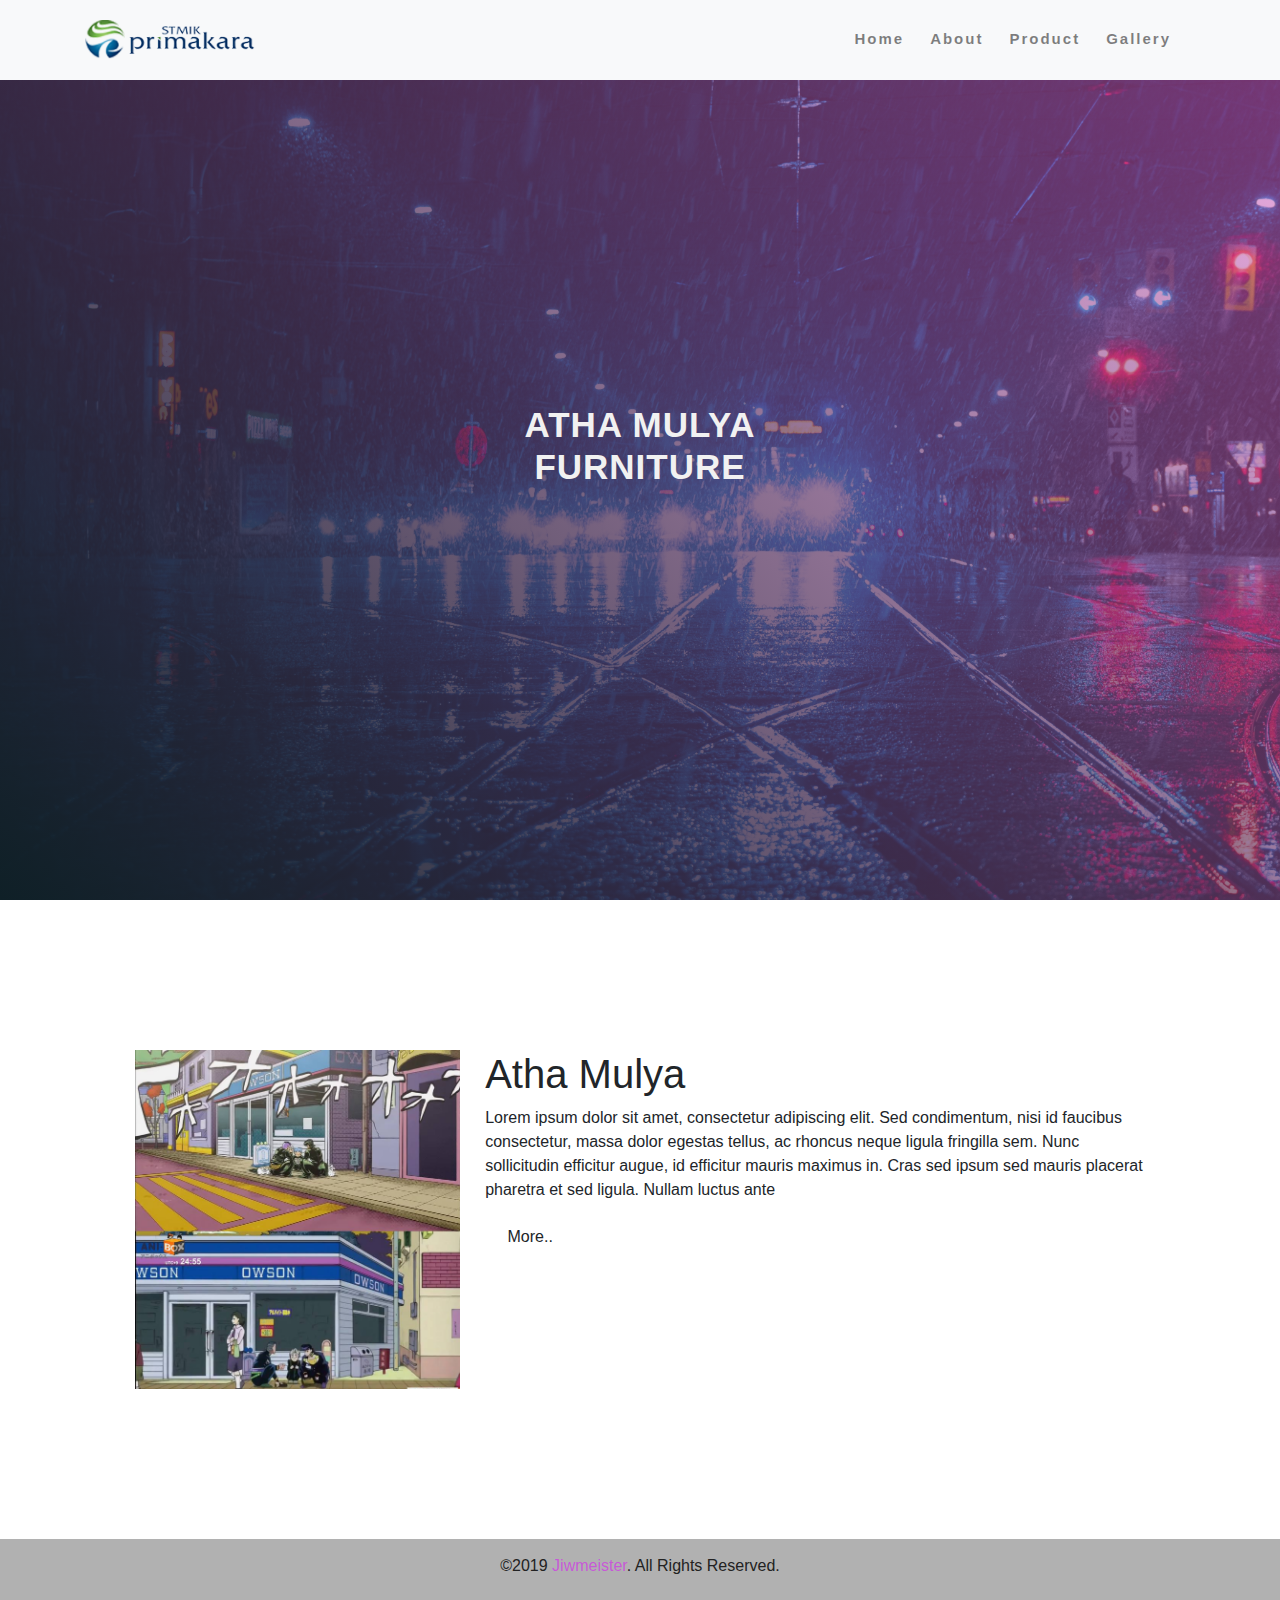
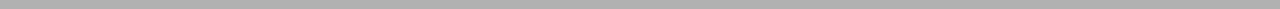
==== index.html @ 8c355d33 "first blood" ====
<!DOCTYPE html>
<html lang="en">

<head>
    <meta charset="UTF-8">
    <meta name="viewport" content="width=device-width, initial-scale=1.0">
    <meta http-equiv="X-UA-Compatible" content="ie=edge">
    <link rel="stylesheet" href="css/style.css">
    <!-- Required meta tags -->
    <meta charset="utf-8">
    <meta name="viewport" content="width=device-width, initial-scale=1, shrink-to-fit=no">

    <!-- Bootstrap CSS -->
    <link rel="stylesheet" href="https://stackpath.bootstrapcdn.com/bootstrap/4.3.1/css/bootstrap.min.css"
        integrity="sha384-ggOyR0iXCbMQv3Xipma34MD+dH/1fQ784/j6cY/iJTQUOhcWr7x9JvoRxT2MZw1T" crossorigin="anonymous">
    <title>Atha Mulya</title>
</head>

<body>

    <!-- Optional JavaScript -->
    <!-- jQuery first, then Popper.js, then Bootstrap JS -->
    <script src="https://code.jquery.com/jquery-3.3.1.slim.min.js"
        integrity="sha384-q8i/X+965DzO0rT7abK41JStQIAqVgRVzpbzo5smXKp4YfRvH+8abtTE1Pi6jizo" crossorigin="anonymous">
    </script>
    <script src="https://cdnjs.cloudflare.com/ajax/libs/popper.js/1.14.7/umd/popper.min.js"
        integrity="sha384-UO2eT0CpHqdSJQ6hJty5KVphtPhzWj9WO1clHTMGa3JDZwrnQq4sF86dIHNDz0W1" crossorigin="anonymous">
    </script>
    <script src="https://stackpath.bootstrapcdn.com/bootstrap/4.3.1/js/bootstrap.min.js"
        integrity="sha384-JjSmVgyd0p3pXB1rRibZUAYoIIy6OrQ6VrjIEaFf/nJGzIxFDsf4x0xIM+B07jRM" crossorigin="anonymous">
    </script>
    <header>
        <div class="container">

            <div class="main-menu-box">
                <div class="content-box">
                    <a href="/">
                        <div class="logo-pic">
                            <img src="/img/prime.png">
                        </div>
                    </a>
                    <nav class="nav-box navbar navbar-expand-lg navbar-light bg-light">
                        <button class="navbar-toggler" type="button" data-toggle="collapse"
                            data-target="#navbarNavDropdown" aria-controls="navbarNavDropdown" aria-expanded="false"
                            aria-label="Toggle navigation">
                            <span class="navbar-toggler-icon"></span>
                        </button>
                        <div class="collapse navbar-collapse" id="navbarNavDropdown">
                            <ul class="menu-nav">
                                <ul class="navbar-nav">
                                    <li class="nav-item">
                                        <a class="nav-link" href="/">Home <span class="sr-only">(current)</span></a>
                                    </li>
                                    <li class="nav-item">
                                        <a class="nav-link" href="profile.html">About</a>
                                    </li>
                                    <li class="nav-item">
                                        <a class="nav-link" href="study.html">Product</a>
                                    </li>
                                    <li class="nav-item">
                                        <a class="nav-link" href="gallery.html">Gallery</a>
                                    </li>
                                </ul>
                            </ul>
                        </div>
                    </nav>

                </div>
            </div>

        </div>
    </header>
    <section class="layout">
        <div class="container">
            <div class="layout-content">
                <h1>ATHA MULYA<br>FURNITURE</h1>

            </div>

        </div>
    </section>

    <div class="container">

        <div class="content-body">
            <div class="content-img">
                <img src="/img/conpic.png" alt="Morioh-cho">
            </div>
            <div class="content-inside">
                <h1>Atha Mulya</h1>
                <p>
                    Lorem ipsum dolor sit amet, consectetur adipiscing elit. Sed condimentum, nisi id faucibus
                    consectetur,
                    massa dolor egestas tellus, ac rhoncus neque ligula fringilla sem. Nunc sollicitudin efficitur
                    augue, id
                    efficitur mauris maximus in. Cras sed ipsum sed mauris placerat pharetra et sed ligula. Nullam
                    luctus ante

                </p>
                <div class="content-button">
                    <div class="btn">More..</btn>
                    </div>
                </div>
            </div>
        </div>
    </div>
    <footer class="footer-box">
        <p>
            &copy;2019
            <a href="https://github.com/Jiwmeister" target="_blank">Jiwmeister</a>.
            All Rights Reserved.
        </p>

    </footer>

</body>

</html>
---- css/style.css ----
* {
  box-sizing: border-box;
}

html {
  scroll-behavior: smooth;
}

body {
  width: 100%;
  height: 100%;
  margin: 0;
  padding: 0;
  position: relative;
  font-family: sans-serif;
}

.container {
  max-width: 1080px;
  margin: 0 auto;
}


/* Header */

.main-menu-box {
  padding-top: 20px;
}

.main-menu-box .logo-pic img {
  width: 170px;
}

.content-box {
  display: flex;
  justify-content: space-between;
  align-items: center;
}

header {
  height: 80px;
  position: fixed;
  padding: 0px 0px 20px 0px;
  left: 0;
  top: 0;
  right: 0;
  bottom: 0;
  transition: all 0.3s ease-in-out;
  color: #222;
  background-color: #f8f9fa;
  z-index: 1;
}



.menu-nav {
  padding: 0;
  margin: 0;
  list-style: none;
}

.menu-nav li {
  margin-left: 10px;
  position: relative;
  white-space: nowrap;
  display: inline-block;
  cursor: pointer;
}

.menu-nav a {
  padding: 0 8px 0px 8px;
  text-decoration: none;
  color: #696969;
  font-family: sans-serif;
  font-weight: bold;
  font-size: 15px;
  letter-spacing: 2px;
  transition: all 0.3s ease-in-out;
}


.menu-nav a:hover {
  color: #f1f1f1;
}



.layout {
  background: linear-gradient(45deg, rgb(15, 32, 39, 1), rgba(240, 105, 217, 0.5)), url('/img/city.jpg') no-repeat;
  background-size: cover;
  position: relative;
}

.layout-content {
  display: flex;
  align-items: center;
  justify-content: center;
  height: 100vh;
  position: relative;
}

.layout-content h1 {
  font-family: sans-serif;
  color: #f1f1f1;
  font-weight: bold;
  text-align: center;
  font-size: 35px;
  letter-spacing: 1px;
}

.scroll {
  position: absolute;
  bottom: 28px;
  animation: action 0.5s infinite alternate;
  z-index: 9;
}

.scroll img {
  width: 50px;
}

.footer-box {
  background-color: #b1b1b1;
  color: #222;
  padding: 10px;
  width: 100%;
  text-align: center;
}

.footer-box a {
  color: rgba(212, 42, 235, 0.658);
  text-decoration: none;
  text-align: center;
}

.footer-box p{
  padding: 5px;
}


/*content*/

.content-body{
  display: flex;
    padding: 50px;
    margin-bottom: 100px;
    margin-top: 100px;
}
.content-img {
  width: 1080px;
  height: auto;
  overflow: hidden;
}

.content-img img{
  width: 100%;
}

.content-img-profile{
  margin: auto;
}

.content-img-profile img{
  width: 500px;
}

.content-inside{
  position: relative;
  padding-left: 25px;
  margin: 0;
}

.btn{
  transition: all 0.3s ease-in-out;
  cursor: pointer;
  background: #222;
  width: 90px;
  padding: 10px;
  border-radius: 3px;
  color: #fff;
  text-align: center;
  /* position: absolute; */
  /* bottom: 0; */
}

.btn:hover{
  background: #fff;
  border: 1px solid black;
  color: black;
}

/*study-page*/
.study-body{
  display: flex;
    margin-bottom: 100px;
  
}

.study-content{
  width: 33%;
    margin: 0 18px;
}

.study-content h1{
  font-size: 20px;
}

.study-content img{
  width: 100%;
  height: 210px;
  align-content: center;
  border-radius: 15px;
}

.study-desc{
  text-align: justify;
}

#study-h1{
  text-align: center;
    padding: 30px;
    margin-top: 100px;
}

.gallery-body{
  display: flex;
    margin-bottom: 100px;
    margin-top: 100px;
}
.gallery-body2{
  display: flex;
    margin-bottom: 100px;
    margin-top: 100px;
}
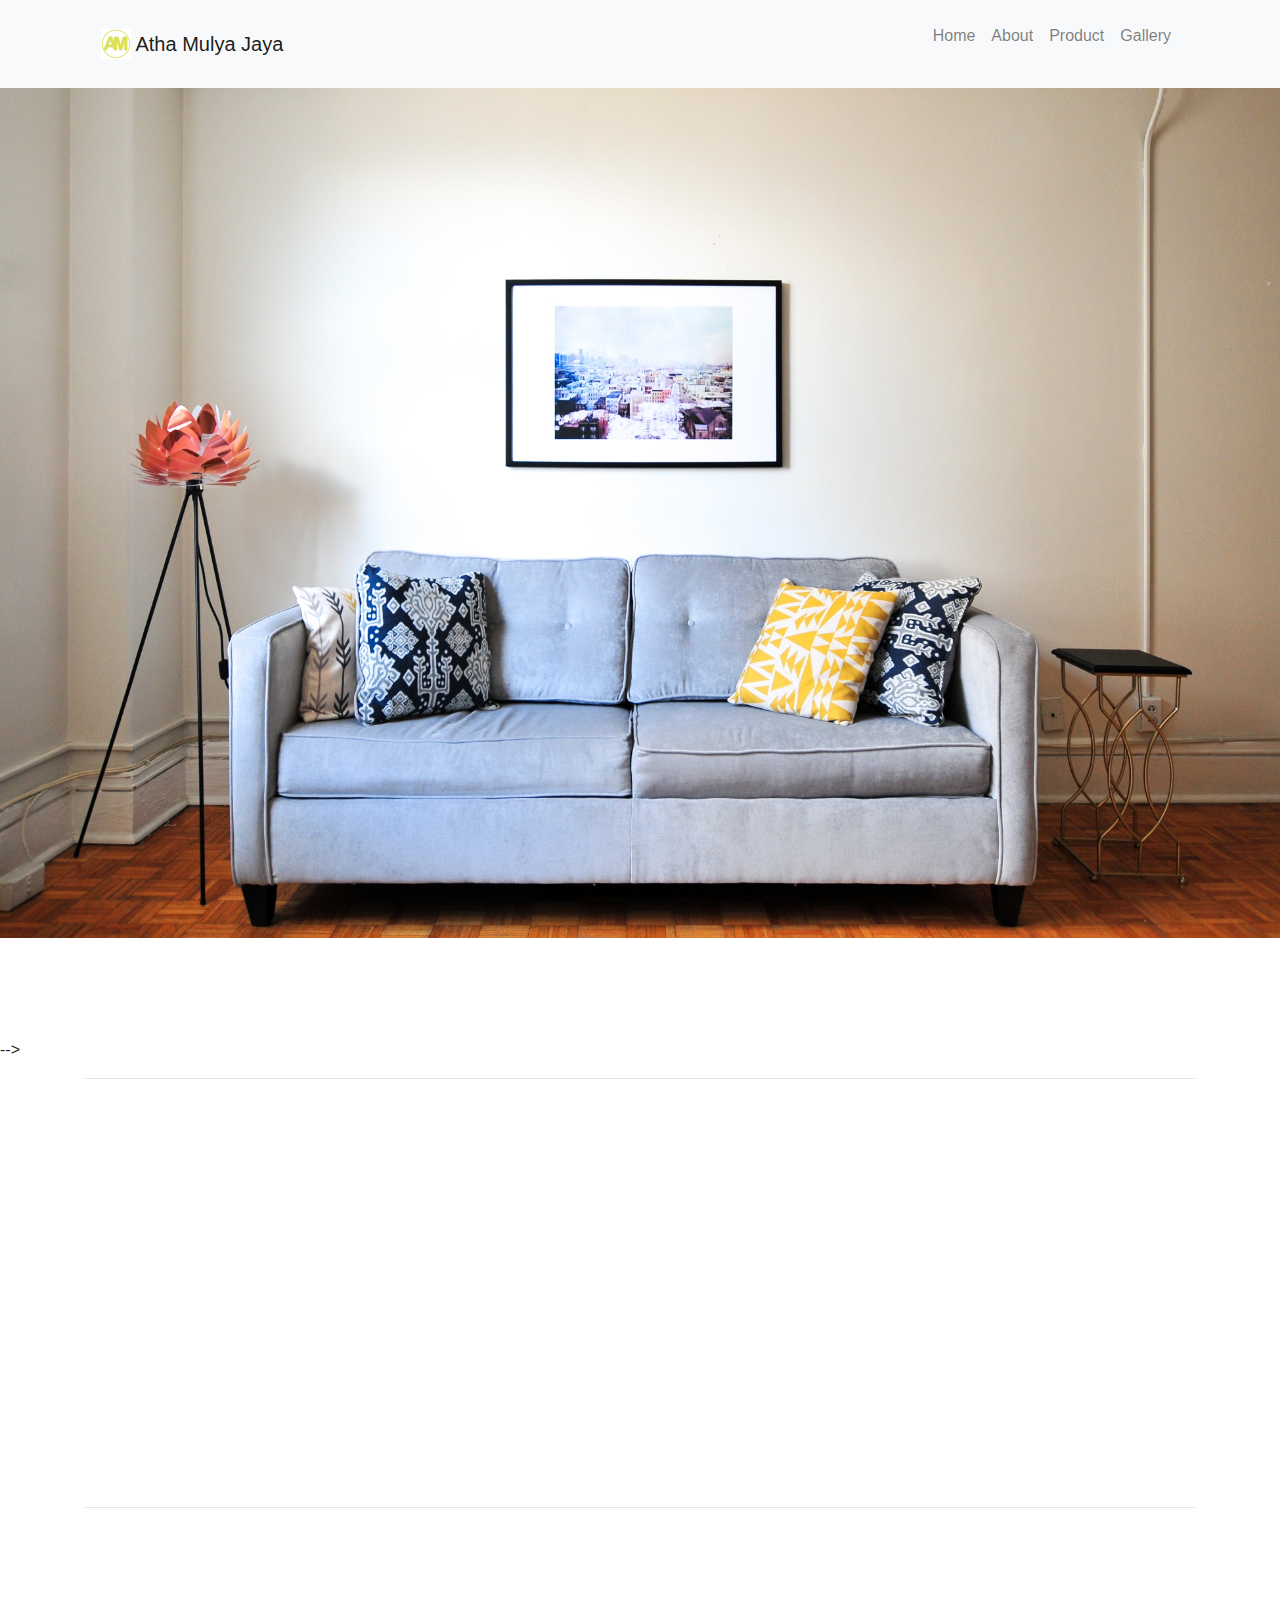
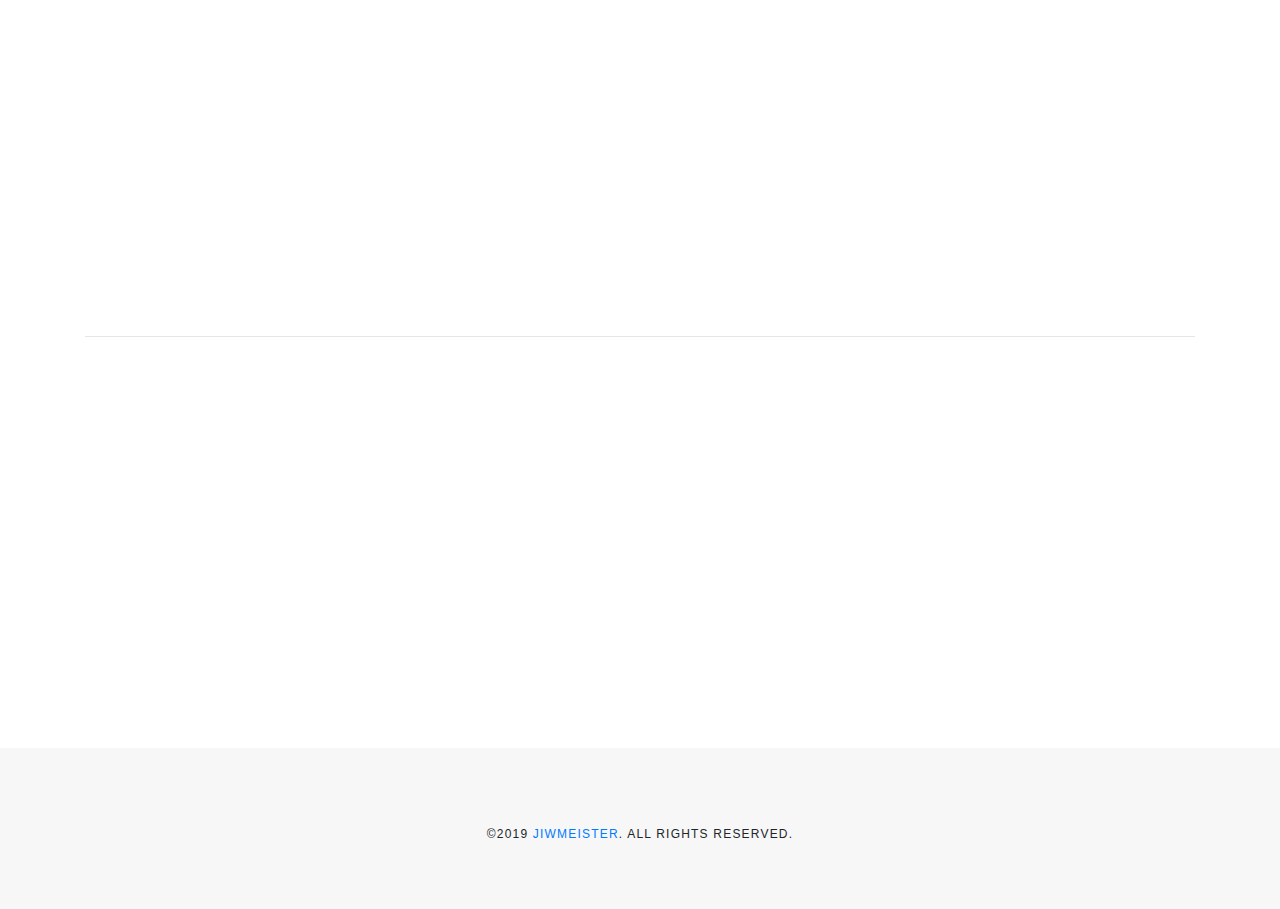
==== commit a1c2c50f: "Felix fixed this" ====
--- a/index.html
+++ b/index.html
@@ -9,17 +9,134 @@
     <!-- Required meta tags -->
     <meta charset="utf-8">
     <meta name="viewport" content="width=device-width, initial-scale=1, shrink-to-fit=no">
-
+    <!--fontawesome-->
+    <link rel="stylesheet" href="https://use.fontawesome.com/releases/v5.6.3/css/all.css"
+        integrity="sha384-UHRtZLI+pbxtHCWp1t77Bi1L4ZtiqrqD80Kn4Z8NTSRyMA2Fd33n5dQ8lWUE00s/" crossorigin="anonymous">
     <!-- Bootstrap CSS -->
     <link rel="stylesheet" href="https://stackpath.bootstrapcdn.com/bootstrap/4.3.1/css/bootstrap.min.css"
         integrity="sha384-ggOyR0iXCbMQv3Xipma34MD+dH/1fQ784/j6cY/iJTQUOhcWr7x9JvoRxT2MZw1T" crossorigin="anonymous">
-    <title>Atha Mulya</title>
+    <link href="https://unpkg.com/aos@2.3.1/dist/aos.css" rel="stylesheet">
+    <title>Atha Mulya Jaya</title>
 </head>
 
 <body>
+    <div class="navbar navbar-light bg-light">
+        <div class="container d-flex justify-content-between">
+            <nav class="navbar navbar-light bg-light">
+                <a class="navbar-brand" href="/">
+                    <img src="/img/gold.jpg" width="30" height="30" class="d-inline-block align-top" alt="">
+                    Atha Mulya Jaya
+                </a>
+            </nav>
 
+            <nav class="navbar navbar-expand-lg navbar-light bg-light">
+                <button class="navbar-toggler" type="button" data-toggle="collapse" data-target="#navbarNavDropdown"
+                    aria-controls="navbarNavDropdown" aria-expanded="false" aria-label="Toggle navigation">
+                    <span class="navbar-toggler-icon"></span>
+                </button>
+                <div class="collapse navbar-collapse" id="navbarNavDropdown">
+                    <ul class="menu-nav">
+                        <ul class="navbar-nav">
+                            <li class="nav-item">
+                                <a class="nav-link" href="/">Home <span class="sr-only">(current)</span></a>
+                            </li>
+                            <li class="nav-item">
+                                <a class="nav-link" href="profile.html">About</a>
+                            </li>
+                            <li class="nav-item">
+                                <a class="nav-link" href="product.html">Product</a>
+                            </li>
+                            <li class="nav-item">
+                                <a class="nav-link" href="gallery.html">Gallery</a>
+                            </li>
+                        </ul>
+                    </ul>
+                </div>
+            </nav>
+        </div>
+    </div>
+    <section class="layout">
+       <img src="/img/interior.jpg" class="img-fluid " alt="Responsive image">-->
+    </section>
+
+    <div class="container">
+
+
+        <!-- START THE FEATURETTES -->
+
+        <hr class="featurette-divider">
+        <div class="row featurette">
+            <div class="col-md-7" data-aos="fade-left">
+                <h2 class="featurette-heading">Kami menyediakan berbagai macam kebutuhan atau service interior
+                    villa, hotel, restaurant, & spa.</h2>
+            </div>
+            <div class="col-md-5" data-aos="fade-right">
+
+                <img src="/img/katalog/villa1.jpg"
+                    class="bd-placeholder-img bd-placeholder-img-lg featurette-image img-fluid mx-auto" width="500"
+                    height="500" alt="">
+            </div>
+        </div>
+
+        <hr class="featurette-divider">
+
+        <div class="row featurette">
+            <div class="col-md-7 order-md-2" data-aos="fade-right">
+                <h2 class="featurette-heading">Seperti: Gorden, Beanbag, Kursi Rotan Sintetis, Payung, Dan lain-lain.
+                </h2>
+            </div>
+            <div class="col-md-5 order-md-1" data-aos="fade-left">
+                <img src="/img/katalog/villa2.jpg"
+                    class="bd-placeholder-img bd-placeholder-img-lg featurette-image img-fluid mx-auto" width="500"
+                    height="500" alt="">
+            </div>
+        </div>
+
+        <hr class="featurette-divider">
+
+        <div class="row featurette" data-aos="fade-left">
+            <div class="col-md-7">
+                <h2 class="featurette-heading">Contact Person:</h2>
+                <p class="lead">(0361)419144, 085102728567</p>
+                <h2 class="featurette-heading">email:</h2>
+                <p class="lead">win_athamulya@yahoo.com</p>
+                <h2 class="featurette-heading">Alamat:</h2>
+                <p class="lead">Jl. Karang Sari III No. 25XX, Denpasar Barat</p>
+            </div>
+            <div class="col-md-5" data-aos="fade-right">
+                <img src="/img/katalog/villa4.jpg"
+                    class="bd-placeholder-img bd-placeholder-img-lg featurette-image img-fluid mx-auto" width="500"
+                    height="500">
+                </svg>
+            </div>
+
+            <hr class="featurette-divider">
+        </div>
+        <!-- /END THE FEATURETTES -->
+    </div>
+
+    <div id="footer" class="text-center">
+        <div class="container">
+            <div class="socials-media text-center">
+
+                <ul class="list-unstyled">
+                    <li><a href="https://m.facebook.com/Atha-Mulya-Jaya-Interior-430894804318280/"><i
+                                class="fab fa-facebook-f"></i></a>
+                    </li>
+                    <li><a href="https://www.instagram.com/athamulyajayainterior/"><i class="fab fa-instagram"></i></a>
+                    </li>
+                </ul>
+
+            </div>
+
+            <p>&copy;2019
+                <a href="https://github.com/Jiwmeister" target="_blank">Jiwmeister</a>. All rights reserved.</p>
+        </div>
+    </div>
     <!-- Optional JavaScript -->
+    <script src="https://unpkg.com/aos@2.3.1/dist/aos.js"></script>
     <!-- jQuery first, then Popper.js, then Bootstrap JS -->
+
     <script src="https://code.jquery.com/jquery-3.3.1.slim.min.js"
         integrity="sha384-q8i/X+965DzO0rT7abK41JStQIAqVgRVzpbzo5smXKp4YfRvH+8abtTE1Pi6jizo" crossorigin="anonymous">
     </script>
@@ -29,90 +146,9 @@
     <script src="https://stackpath.bootstrapcdn.com/bootstrap/4.3.1/js/bootstrap.min.js"
         integrity="sha384-JjSmVgyd0p3pXB1rRibZUAYoIIy6OrQ6VrjIEaFf/nJGzIxFDsf4x0xIM+B07jRM" crossorigin="anonymous">
     </script>
-    <header>
-        <div class="container">
-
-            <div class="main-menu-box">
-                <div class="content-box">
-                    <a href="/">
-                        <div class="logo-pic">
-                            <img src="/img/prime.png">
-                        </div>
-                    </a>
-                    <nav class="nav-box navbar navbar-expand-lg navbar-light bg-light">
-                        <button class="navbar-toggler" type="button" data-toggle="collapse"
-                            data-target="#navbarNavDropdown" aria-controls="navbarNavDropdown" aria-expanded="false"
-                            aria-label="Toggle navigation">
-                            <span class="navbar-toggler-icon"></span>
-                        </button>
-                        <div class="collapse navbar-collapse" id="navbarNavDropdown">
-                            <ul class="menu-nav">
-                                <ul class="navbar-nav">
-                                    <li class="nav-item">
-                                        <a class="nav-link" href="/">Home <span class="sr-only">(current)</span></a>
-                                    </li>
-                                    <li class="nav-item">
-                                        <a class="nav-link" href="profile.html">About</a>
-                                    </li>
-                                    <li class="nav-item">
-                                        <a class="nav-link" href="study.html">Product</a>
-                                    </li>
-                                    <li class="nav-item">
-                                        <a class="nav-link" href="gallery.html">Gallery</a>
-                                    </li>
-                                </ul>
-                            </ul>
-                        </div>
-                    </nav>
-
-                </div>
-            </div>
-
-        </div>
-    </header>
-    <section class="layout">
-        <div class="container">
-            <div class="layout-content">
-                <h1>ATHA MULYA<br>FURNITURE</h1>
-
-            </div>
-
-        </div>
-    </section>
-
-    <div class="container">
-
-        <div class="content-body">
-            <div class="content-img">
-                <img src="/img/conpic.png" alt="Morioh-cho">
-            </div>
-            <div class="content-inside">
-                <h1>Atha Mulya</h1>
-                <p>
-                    Lorem ipsum dolor sit amet, consectetur adipiscing elit. Sed condimentum, nisi id faucibus
-                    consectetur,
-                    massa dolor egestas tellus, ac rhoncus neque ligula fringilla sem. Nunc sollicitudin efficitur
-                    augue, id
-                    efficitur mauris maximus in. Cras sed ipsum sed mauris placerat pharetra et sed ligula. Nullam
-                    luctus ante
-
-                </p>
-                <div class="content-button">
-                    <div class="btn">More..</btn>
-                    </div>
-                </div>
-            </div>
-        </div>
-    </div>
-    <footer class="footer-box">
-        <p>
-            &copy;2019
-            <a href="https://github.com/Jiwmeister" target="_blank">Jiwmeister</a>.
-            All Rights Reserved.
-        </p>
-
-    </footer>
-
+    <script>
+        AOS.init();
+    </script>
 </body>
 
 </html>--- a/css/style.css
+++ b/css/style.css
@@ -21,15 +21,12 @@
 }
 
 
-/* Header */
+/* Header 
 
 .main-menu-box {
-  padding-top: 20px;
-}
-
-.main-menu-box .logo-pic img {
-  width: 170px;
-}
+  padding-top: 13px;
+}
+
 
 .content-box {
   display: flex;
@@ -38,7 +35,7 @@
 }
 
 header {
-  height: 80px;
+  height: 57px;
   position: fixed;
   padding: 0px 0px 20px 0px;
   left: 0;
@@ -86,12 +83,17 @@
 
 
 .layout {
-  background: linear-gradient(45deg, rgb(15, 32, 39, 1), rgba(240, 105, 217, 0.5)), url('/img/city.jpg') no-repeat;
+background: linear-gradient(45deg, rgb(15, 32, 39, 1), rgba(255, 193, 245, 0.5)), url('/img/interior.jpg') no-repeat;
   background-size: cover;
-  position: relative;
-}
-
-.layout-content {
+  background-attachment: fixed;
+  position: relative;
+  max-width: 100%;
+  text-align: center;
+  padding:300px; 
+  height: auto;
+}
+
+/*.layout-content {
   display: flex;
   align-items: center;
   justify-content: center;
@@ -136,10 +138,15 @@
 .footer-box p{
   padding: 5px;
 }
+*/
 
 
 /*content*/
 
+.content-index{
+  margin-top: 100px;
+  margin-bottom: 100px;
+}
 .content-body{
   display: flex;
     padding: 50px;
@@ -231,4 +238,87 @@
   display: flex;
     margin-bottom: 100px;
     margin-top: 100px;
+}
+
+.img-fluid{
+  margin-bottom: 100px;
+}
+
+/*footer*/
+#footer {
+  background: #f7f7f7;
+  padding-top: 50px;
+  padding-bottom: 50px;
+}
+
+#footer .socials-media {
+  width: 100%;
+}
+
+#footer .socials-media ul {
+  display: inline-block;
+  float: none;
+  margin: 0 0 20px 0;
+}
+
+#footer .socials-media ul li {
+  float: left;
+  margin-left: 10px;
+  margin-right: 10px;
+}
+
+#footer .socials-media ul li a {
+  font-size: 24px;
+  color: #999;
+  letter-spacing: 0.1em;
+  font-weight: 500;
+  background: transparent;
+  text-transform: uppercase;
+  -moz-transition: all 0.5s ease-in-out 0s;
+  -ms-transition: all 0.5s ease-in-out 0s;
+  -o-transition: all 0.5s ease-in-out 0s;
+  -webkit-transition: all 0.5s ease-in-out 0s;
+  transition: all 0.5s ease-in-out 0s;
+}
+
+#footer .socials-media ul li a:hover {
+  color: #270d9c;
+  -moz-transition: all 0.5s ease-in-out 0s;
+  -ms-transition: all 0.5s ease-in-out 0s;
+  -o-transition: all 0.5s ease-in-out 0s;
+  -webkit-transition: all 0.5s ease-in-out 0s;
+  transition: all 0.5s ease-in-out 0s;
+}
+
+#footer p {
+  font-size: 12px;
+  letter-spacing: 0.1em;
+  font-weight: 500;
+  margin-top: 0;
+  text-transform: uppercase;
+}
+
+.jumbotron {
+  padding-top: 8rem;
+  padding-bottom: 3rem;
+  margin-bottom: 0;
+  background-color: #fff;
+}
+@media (min-width: 768px) {
+  .jumbotron {
+    padding-top: 6rem;
+    padding-bottom: 6rem;
+  }
+}
+
+.jumbotron p:last-child {
+  margin-bottom: 0;
+}
+
+.jumbotron-heading {
+  font-weight: 300;
+}
+
+.jumbotron .container {
+  max-width: 40rem;
 }